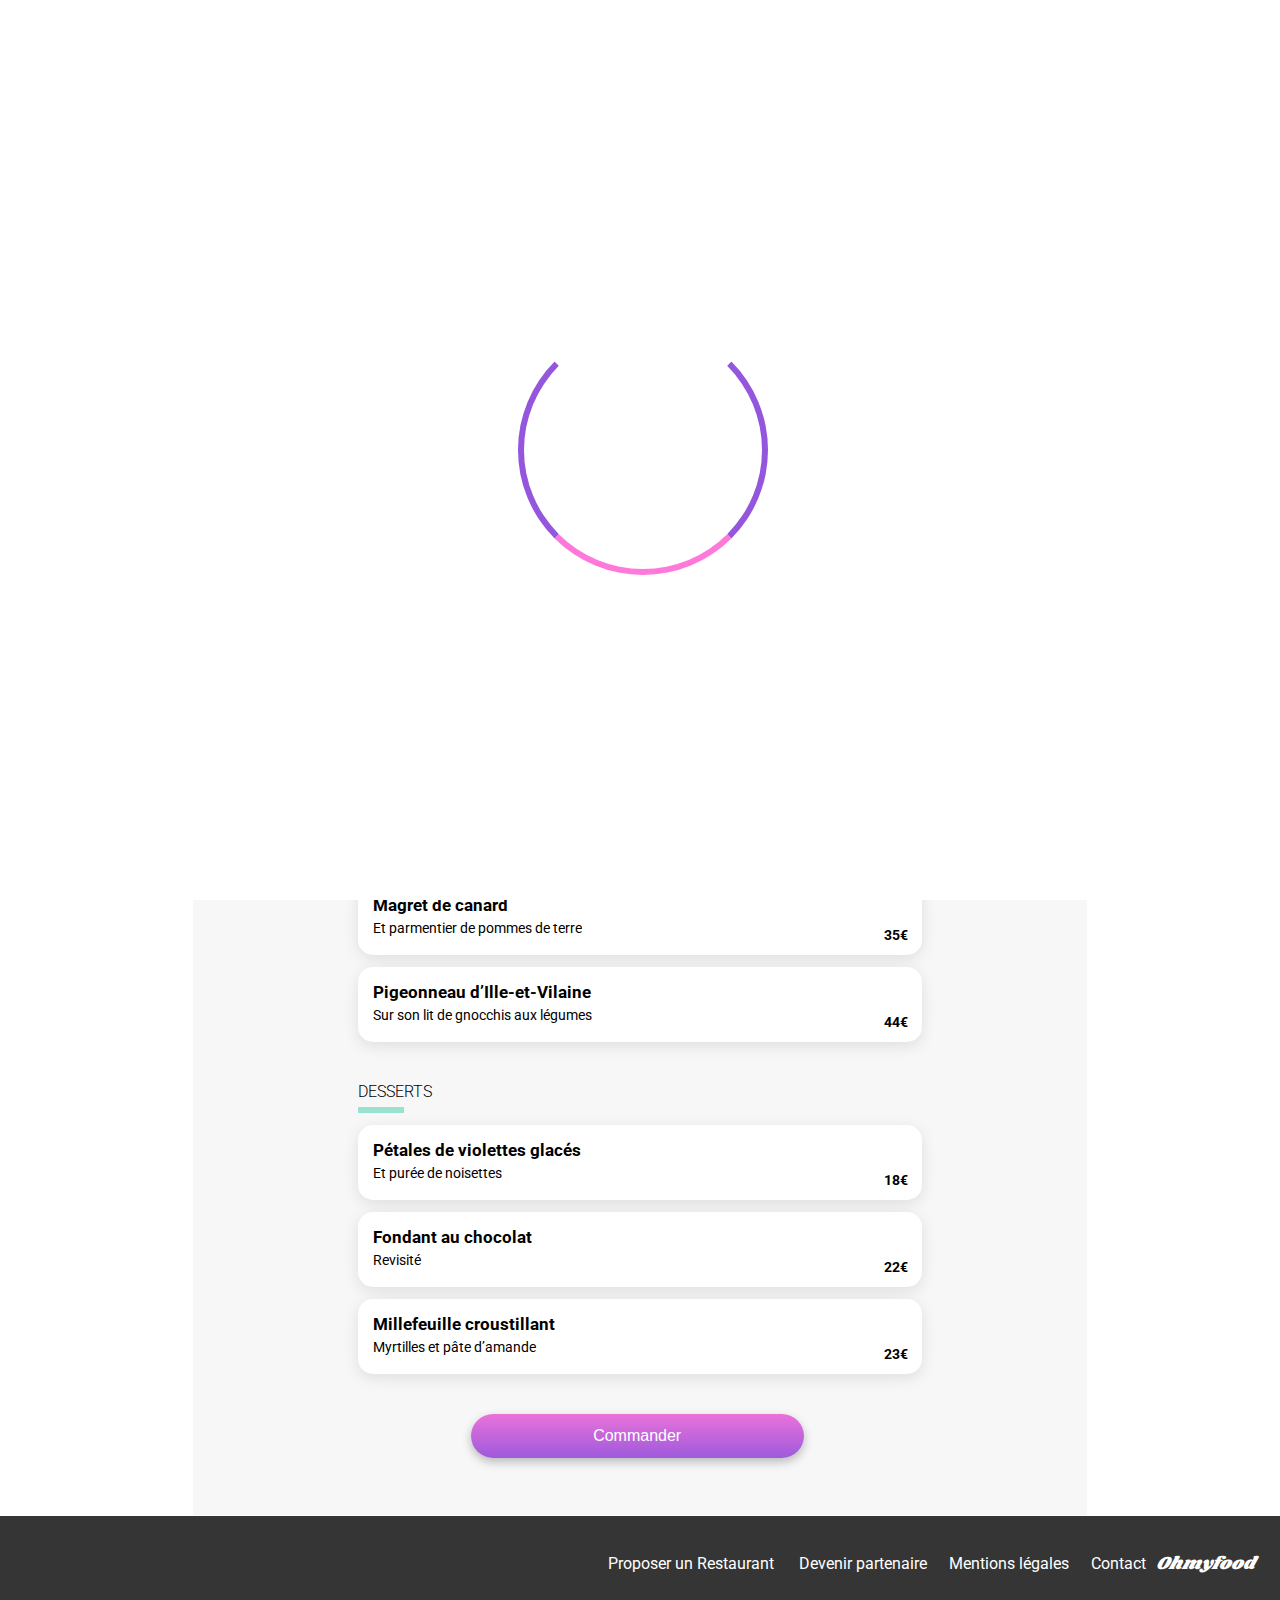
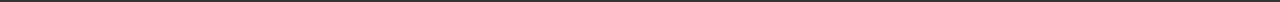
==== Alafrançaise.html @ b2cfc59d "finalisation animation" ====
<!DOCTYPE html>
<html lang="fr">
<head>
    <meta charset="UTF-8">
    <meta http-equiv="X-UA-Compatible" content="IE=edge">
    <meta name="viewport" content="width=device-width, initial-scale=1.0">
    <title>La palette du goût</title>
    <link rel="preconnect" href="https://fonts.googleapis.com">
    <link rel="preconnect" href="https://fonts.gstatic.com" crossorigin>
    <link href="https://fonts.googleapis.com/css2?family=Roboto:wght@300;400;500&family=Shrikhand&display=swap" rel="stylesheet">
    <link rel="stylesheet" href="https://cdnjs.cloudflare.com/ajax/libs/font-awesome/6.2.1/css/all.min.css"
          integrity="sha512-MV7K8+y+gLIBoVD59lQIYicR65iaqukzvf/nwasF0nqhPay5w/9lJmVM2hMDcnK1OnMGCdVK+iQrJ7lzPJQd1w=="
          crossorigin="anonymous" referrerpolicy="no-referrer">
    <link rel="stylesheet" href="./css/index.css">
</head>
 <body>
      <div class="loadcontent">
          <span class="loader"></span>
      </div>
    <header>
       <div class="fleche">
          <a href="index.html"><i class="fa-solid fa-arrow-left"></i></a>
       </div>
        <img class="logo" src="src/restaurants/logo/ohmyfood@2x.svg" alt="logo">
        <img class="paletteimg"src="src/restaurants/jay-wennington-N_Y88TWmGwA-unsplash.jpg" alt="plat">
    </header>
      <div class="backcolor">
         <section class="intromenu">
            <h1 class="titlemenu">À la française</h1>
            <div class="heart">
               <i class="fa-regular fa-heart nofull"></i>
               <i class="fa-solid fa-heart full"></i>
           </div>   
         </section>

          <section class="menupage">
                <div>
                    <h2 class="titlerepas">Entrée</h2>
                    <div class="linegreen"></div>
                </div>

                <div class="contourbutton">
                      <div class="menubutton animbutton">
                              <div class="textmenu">
                                  <h3>Tartare de poulpe acidulé</h3>
                                  <p>Aux zestes d'orange</p>
                              </div>
                               <div class="contentbutton">
                                <p class="price"><strong>25€</strong></p>
                                <div class="formconfirm">
                                    <i class="fa-solid fa-check"></i>
                                </div>  
                              </div>  
                        </div>
                      <div class="menubutton animbutton">
                            <div class="textmenu">
                               <h3>Velouté de légumes d'antan</h3>
                               <p>Carotte, panais, topinambour</p>
                            </div>
                             <div class="contentbutton">  
                               <p class="price"><strong>35€</strong></p>
                               <div class="formconfirm">
                                 <i class="fa-solid fa-check"></i>
                               </div>
                            </div>       
                      </div>
                      <div class="menubutton animbutton">
                            <div class="textmenu">
                              <h3>Soupe à l'oignon</h3>
                              <p>Revisitée</p>
                           </div>
                             <div class="contentbutton">  
                               <p class="price"><strong>20€</strong></p>
                               <div class="formconfirm">
                                 <i class="fa-solid fa-check"></i>
                               </div>
                             </div>       
                       </div>
                </div>

                 <div>
                     <h2 class="titlerepas">Plats</h2>
                    <div class="linegreen"></div>
                 </div>
                <div class="contourbutton">
                  <div class="menubutton animbutton">
                        <div class="textmenu">
                          <h3>Coquilles Saint-Jacques</h3>
                          <p>Accompagnées d'une purée de panais</p>
                        </div>  
                            <div class="contentbutton">  
                               <p class="price"><strong>40€</strong></p>
                               <div class="formconfirm">
                                 <i class="fa-solid fa-check"></i>
                               </div>
                            </div>       
                  </div>
                  <div class="menubutton animbutton">
                        <div class="textmenu">
                          <h3>Magret de canard</h3>
                          <p>Et parmentier de pommes de terre</p>
                        </div>  
                          <div class="contentbutton">  
                            <p class="price"><strong>35€</strong></p>
                            <div class="formconfirm">
                              <i class="fa-solid fa-check"></i>
                            </div>
                         </div>       
                   </div>
                   <div class="menubutton animbutton">
                        <div class="textmenu">
                          <h3>Pigeonneau d’Ille-et-Vilaine</h3>
                          <p>Sur son lit de gnocchis aux légumes</p>
                        </div>  
                          <div class="contentbutton">  
                               <p class="price"><strong>44€</strong></p>
                               <div class="formconfirm">
                                 <i class="fa-solid fa-check"></i>
                               </div>
                          </div>       
                    </div>
             </div>
             <div>
               <h2 class="titlerepas">Desserts</h2>
               <div class="linegreen"></div>
           </div>

           <div class="contourbutton">
                <div class="menubutton animbutton">
                     <div class="textmenu">
                        <h3>Pétales de violettes glacés</h3>
                        <p>Et purée de noisettes</p>
                     </div>   
                          <div class="contentbutton">  
                             <p class="price"><strong>18€</strong></p>
                             <div class="formconfirm">
                              <i class="fa-solid fa-check"></i>
                             </div>
                          </div>       
                </div>
                <div class="menubutton animbutton">
                      <div class="textmenu">
                        <h3>Fondant au chocolat</h3>
                        <p>Revisité</p>
                     </div>   
                        <div class="contentbutton">  
                          <p class="price"><strong>22€</strong></p>
                          <div class="formconfirm">
                           <i class="fa-solid fa-check"></i>
                          </div>
                       </div>       
                 </div>
                 <div class="menubutton animbutton">
                      <div class="textmenu">
                        <h3>Millefeuille croustillant</h3>
                        <p>Myrtilles et pâte d’amande</p>
                      </div>  
                        <div class="contentbutton">  
                          <p class="price"><strong>23€</strong></p>
                          <div class="formconfirm">
                           <i class="fa-solid fa-check"></i>
                          </div>
                        </div>       
                  </div>
            </div>

            <button class="buttoncommander">Commander</button>

         </section>
     </div> 
     <footer>
      <div class="footertitle">Ohmyfood</div>
          <ul>
            <li><i class="fa solid fa-utensils"></i><a href="#">Proposer un Restaurant</a></li>
            <li><i class="fa solid fa-handshake-angle"></i><a href="#">Devenir partenaire</a></li> 
            <li><a href="#">Mentions légales</a></li>
            <li><a href="mailto:example@ohmyfood.com">Contact</a></li>
        </ul>
    </footer>
 </body>           
 </html>
---- css/index.css ----
/****couleur base****/
/***couleur principal*****/
/******gradient*****/
@import url("https://fonts.googleapis.com/css2?family=Shrikhand&display=swap");
@import url("https://fonts.googleapis.com/css2?family=Roboto:wght@300;400;500;700&display=swap");
body {
  font-family: "roboto", sans-serif;
  margin: 0;
  padding: 0;
  background-color: #F7F7F7;
}
@media screen and (min-width: 1024px) {
  body {
    background-color: white;
  }
}

h1 {
  font-family: "Shrikhand", sans-serif;
}

h2, h3, p {
  margin: 0;
  font-family: "Roboto", sans-serif;
}

img {
  object-fit: cover;
}

a {
  text-decoration: none;
  color: black;
}

.loadcontent {
  position: fixed;
  top: 0;
  left: 0;
  width: 100%;
  height: 100%;
  background-color: white;
  display: flex;
  align-items: center;
  justify-content: center;
  z-index: 9999;
  animation: fade-out 0.1s 1s forwards;
}

@keyframes fade-out {
  0% {
    opacity: 1;
  }
  100% {
    opacity: 0;
    visibility: hidden;
  }
}
.loader {
  width: 250px;
  height: 250px;
  border-radius: 50%;
  display: inline-block;
  position: relative;
  border: 3px solid;
  border-color: #FFF #FFF transparent;
  box-sizing: border-box;
  animation: rotation 1s linear infinite;
}

.loader::after {
  content: "";
  box-sizing: border-box;
  position: absolute;
  left: 0;
  right: 0;
  top: 0;
  bottom: 0;
  margin: auto;
  border: 6px solid;
  border-color: transparent #9356DC #FF79DA;
  width: 250px;
  height: 250px;
  border-radius: 50%;
  animation: rotationBack 0.6s linear infinite;
  transform-origin: center center;
}

@keyframes rotation {
  0% {
    transform: rotate(0deg);
  }
  100% {
    transform: rotate(360deg);
  }
}
@keyframes rotationBack {
  0% {
    transform: rotate(0deg);
  }
  100% {
    transform: rotate(-360deg);
  }
}
header {
  display: flex;
  align-items: center;
  justify-content: center;
  flex-direction: column;
}
header .fleche {
  position: absolute;
  left: 10px;
  top: 20px;
}
header .fleche .fa-arrow-left {
  font-size: 18px;
  font-weight: bold;
}
header .logo {
  width: 200px;
  padding-top: 14px;
  padding-bottom: 5px;
}
header .paletteimg {
  width: 100%;
  height: 275px;
  padding-top: 12px;
}
header > .location {
  display: flex;
  align-items: center;
  justify-content: center;
  background-color: #EAEAEA;
  padding-top: 17px;
  padding-bottom: 17px;
  width: 100%;
  box-shadow: inset 0em 5px 4px rgba(0, 0, 0, 0.15);
}

input {
  background-color: #EAEAEA;
  width: 100%;
  border: none;
  padding-left: 10px;
  padding-left: 10px;
  font-size: 16px;
  width: 137px;
}
input:focus {
  outline: none;
}

.locform {
  display: flex;
  align-items: center;
  justify-content: center;
  justify-content: center;
  align-items: center;
  width: 40%;
}
.locform label {
  padding-left: 7px;
}
.locform ::placeholder {
  color: #353535;
  font-weight: bold;
}

.buttonsection1 {
  color: white;
  border: none;
  border-radius: 25px;
  background: linear-gradient(to top, #9356DC -14%, #FF79DA 128%);
  font-size: 16px;
  text-align: center;
  padding-top: 13px;
  padding-bottom: 13px;
  box-shadow: 0px 4px 10px rgba(0, 0, 0, 0.25);
  margin-bottom: 57px;
  width: 59%;
  cursor: pointer;
  transition: opacity 500ms ease-in-out;
}
.buttonsection1:hover {
  opacity: 0.8;
  box-shadow: 0px 4px 15px rgba(0, 0, 0, 0.35);
}

@media screen and (min-width: 768px) {
  .buttonsection1 {
    width: 30%;
  }
}
@media screen and (min-width: 768px) and (min-width: 1440px) {
  .buttonsection1 {
    width: 18%;
  }
}
.buttoncommander {
  color: white;
  border: none;
  border-radius: 25px;
  background: linear-gradient(to top, #9356DC -14%, #FF79DA 128%);
  font-size: 16px;
  text-align: center;
  padding-top: 13px;
  padding-bottom: 13px;
  box-shadow: 0px 4px 10px rgba(0, 0, 0, 0.25);
  margin-bottom: 57px;
  width: 59%;
  cursor: pointer;
  transition: opacity 500ms ease-in-out;
  margin-top: 40px;
  margin-left: 20%;
}
.buttoncommander:hover {
  opacity: 0.8;
  box-shadow: 0px 4px 15px rgba(0, 0, 0, 0.35);
}
@media screen and (min-width: 1440px) {
  .buttoncommander {
    width: 33%;
    margin-left: 30%;
  }
}

.restaurant {
  padding: 0px;
}
.restaurant .titrerestaurants {
  padding-bottom: 20px;
  padding-top: 40px;
}
.restaurant .contenairRestaurant {
  padding: 15px;
  display: flex;
  flex-direction: column;
}
.restaurant .cardRestaurant {
  position: relative;
  border-radius: 15px;
  background-color: white;
  box-shadow: 0px 4px 15px rgba(0, 0, 0, 0.1);
  width: 100%;
  margin-bottom: 18px;
  height: 250px;
}
.restaurant .nouveau::after {
  content: "Nouveau";
  display: flex;
  align-items: center;
  justify-content: center;
  position: absolute;
  background-color: #99E2D0;
  color: #008766;
  border-radius: 2px;
  width: 80px;
  height: 29px;
  right: 15px;
  top: 14px;
  font-size: 14px;
  font-weight: 500;
}
.restaurant img {
  height: 65%;
  width: 100%;
  border-top-right-radius: 15px;
  border-top-left-radius: 15px;
}
.restaurant .cardcontent {
  display: flex;
  align-items: center;
  justify-content: space-between;
  padding-left: 13px;
  padding-right: 56px;
  padding-top: 16px;
}
.restaurant .restaurantTextcontent h2 {
  font-size: 18px;
}
.restaurant .restaurantTextcontent p {
  padding-top: 5px;
  padding-bottom: 12px;
  font-size: 17px;
}

@media screen and (min-width: 1024px) {
  .restaurant {
    display: flex;
    align-items: center;
    justify-content: center;
  }
  .restaurant .cardcontenair {
    display: flex;
    flex-direction: row;
    flex-wrap: wrap;
    justify-content: space-between;
    padding-bottom: 30px;
    margin-top: 28px;
  }
  .restaurant .cardRestaurant {
    width: 47%;
    height: 251px;
    margin-bottom: 57px;
  }
}
.heart {
  position: relative;
  display: flex;
  justify-content: center;
  align-items: center;
  margin-right: 16px;
  font-size: 22px;
}
.heart .nofull {
  position: absolute;
  color: black;
}
.heart .full {
  position: absolute;
  opacity: 0;
  background: linear-gradient(193.33deg, #9356DC -11.44%, #FF79DA 123.93%);
  background-clip: text;
  -webkit-background-clip: text;
  color: transparent;
  transition: all 500ms;
}
.heart:hover .full {
  opacity: 1;
}
.heart:hover .empty {
  opacity: 0;
}

.section1 {
  display: flex;
  align-items: center;
  justify-content: center;
  background-color: #F7F7F7;
  flex-direction: column;
  text-align: center;
  padding-top: 35px;
}
.section1 p {
  padding: 10px 0 26px;
  width: 96%;
}
.section1 h2 {
  width: 62%;
}
@media (min-width: 1024px) {
  .section1 h2 {
    font-size: 40px;
    width: 70%;
  }
  .section1 p {
    font-size: 18px;
  }
}

.fonctionnement {
  background: white;
  padding: 48px 20px 68px;
}
.fonctionnement h2 {
  margin-top: 0;
  margin-bottom: 26px;
}
.fonctionnement ol {
  margin: 0px;
  padding: 0px;
  list-style: none;
}
.fonctionnement li {
  background-color: #F7F7F7;
  box-shadow: 0px 4px 15px rgba(0, 0, 0, 0.15);
  display: flex;
  border-radius: 20px;
  padding: 25px;
  margin: 16px 0px 25px 12px;
  width: 79%;
}
.fonctionnement i {
  font-size: 21px;
  margin-right: 23px;
  margin-left: 5px;
  color: grey;
}
.fonctionnement .fa-store {
  color: #9356DC;
}
.fonctionnement .chiffre {
  display: flex;
  align-items: center;
  justify-content: center;
  position: absolute;
  border-radius: 50%;
  background-color: #9356DC;
  color: white;
  width: 24px;
  height: 24px;
  font-size: 16px;
  margin-left: -37px;
}

@media screen and (min-width: 1024px) {
  .fonctionnement h2 {
    margin-left: 14%;
  }
  .fonctionnement ol {
    display: flex;
    flex-direction: row;
    width: 75%;
    margin-left: 14%;
    gap: 35px;
  }
}
.heart {
  margin-right: 12px;
  margin-top: 12px;
}

.backcolor {
  background-color: #F7F7F7;
  position: relative;
  top: -73px;
  border-radius: 50px 50px 0 0;
  margin-bottom: -57px;
}
@media screen and (min-width: 1024px) {
  .backcolor {
    margin-left: 193px;
    margin-right: 193px;
  }
}

.titlemenu {
  font-style: italic;
  font-size: 28px;
  font-weight: 400;
  margin-top: 32px;
  margin-left: 17px;
}

.intromenu {
  display: flex;
  justify-content: space-between;
  align-items: center;
  margin: 32px 17px 42px 0;
}
@media screen and (min-width: 1024px) {
  .intromenu {
    display: flex;
    align-items: center;
    justify-content: center;
    gap: 24px;
  }
}

.heart {
  margin-right: 12px;
}

.menupage {
  margin-left: 13px;
  margin-right: 13px;
}
@media screen and (min-width: 1024px) {
  .menupage {
    margin-left: 165px;
    margin-right: 165px;
  }
}
.menupage .titlerepas {
  font-weight: 300;
  font-size: 16px;
  text-transform: uppercase;
  margin-top: 40px;
}
.menupage .linegreen {
  margin-top: 6px;
  border: 3px solid #99E2D0;
  width: 40px;
}

.contourbutton {
  display: flex;
  flex-direction: column;
  position: relative;
}

.menubutton {
  position: relative;
  display: flex;
  margin-top: 12px;
  height: 45px;
  background-color: white;
  box-shadow: 0px 4px 15px rgba(0, 0, 0, 0.1);
  border-radius: 15px;
  font-size: 14px;
  padding: 15px 0px 15px 15px;
  overflow: hidden;
  white-space: nowrap;
  text-overflow: ellipsis;
}

.contentbutton {
  display: flex;
  align-items: center;
  height: 100%;
  position: absolute;
  top: 0px;
  right: -60px;
  transition: right 0.3s ease-in;
  overflow: hidden;
}

.textmenu p {
  font-size: 14px;
  padding-bottom: 8px;
  white-space: nowrap;
  overflow: hidden;
  text-overflow: ellipsis;
  width: 100%;
}
.textmenu p:active {
  width: 60%;
}
.textmenu h3 {
  font-size: 17px;
  padding-bottom: 5px;
  white-space: nowrap;
  overflow: hidden;
  text-overflow: ellipsis;
  width: 100%;
}
.textmenu h3:active {
  width: 60%;
}

.formconfirm {
  display: flex;
  align-items: center;
  justify-content: center;
  position: relative;
  top: 0px;
  width: 59px;
  height: 100%;
  background: #99E2D0;
  border-radius: 0 15px 15px 0;
}
.formconfirm i {
  display: flex;
  align-items: center;
  justify-content: center;
  width: 20px;
  height: 20px;
  background-color: white;
  color: #99E2D0;
  border-radius: 50%;
}

.price {
  position: relative;
  margin-right: 15px;
  margin-top: 35px;
}

.menubutton:active .contentbutton {
  right: 0%;
}

.anim1 {
  animation: animbutton 3.5s;
}

.anim2 {
  animation: animbutton 4.5s;
}

.anim3 {
  animation: animbutton 5.5s;
}

@keyframes animbutton {
  from {
    transform: scale(0);
  }
  to {
    transform: scale(1);
  }
}
footer {
  background-color: #353535;
  color: white;
  padding: 22px 25px;
  display: flex;
  flex-direction: column;
  align-items: flex-start;
}
@media screen and (min-width: 1024px) {
  footer {
    margin-top: -72px;
  }
}
footer .footertitle {
  color: white;
  font-family: "Shrikhand";
  font-style: italic;
  font-weight: 400;
  font-size: 18px;
}
footer ul {
  list-style: none;
  margin-bottom: 0;
  padding-left: 0;
}
footer ul li {
  margin-bottom: 7px;
}
footer ul a {
  text-decoration: none;
  color: white;
}
footer ul .fa-utensils {
  margin-right: 7px;
}
footer ul .fa-handshake-angle {
  margin-right: 3px;
}

@media screen and (min-width: 1024px) {
  footer {
    display: flex;
    flex-direction: row-reverse;
    text-align: center;
  }
  footer .footertitle {
    margin-top: 13px;
    margin-left: 10px;
  }
  footer ul {
    display: flex;
    flex-direction: row;
    gap: 22px;
  }
}

/*# sourceMappingURL=index.css.map */
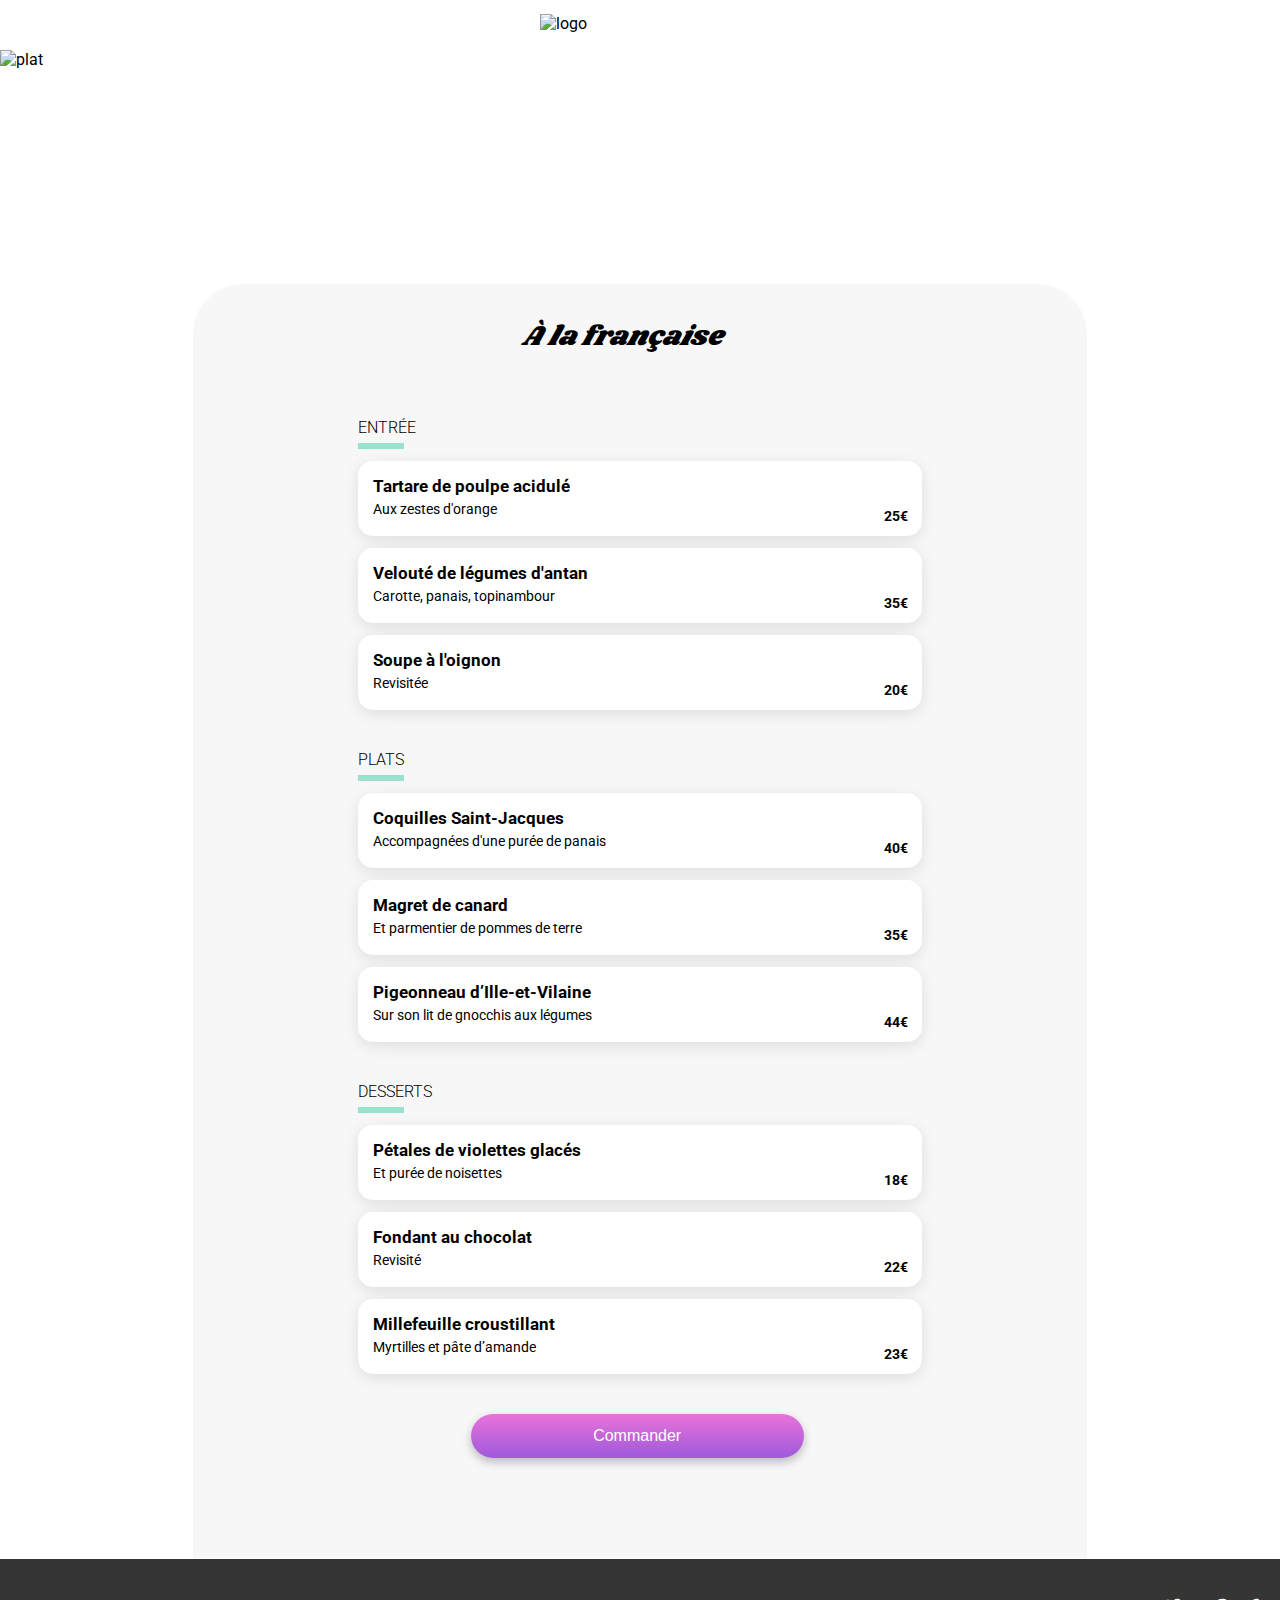
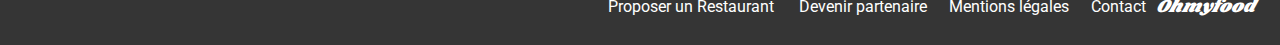
==== commit 25d65df4: "modif sémantique" ====
--- a/Alafrançaise.html
+++ b/Alafrançaise.html
@@ -14,15 +14,13 @@
     <link rel="stylesheet" href="./css/index.css">
 </head>
  <body>
-      <div class="loadcontent">
-          <span class="loader"></span>
-      </div>
+     
     <header>
        <div class="fleche">
           <a href="index.html"><i class="fa-solid fa-arrow-left"></i></a>
        </div>
         <img class="logo" src="src/restaurants/logo/ohmyfood@2x.svg" alt="logo">
-        <img class="paletteimg"src="src/restaurants/jay-wennington-N_Y88TWmGwA-unsplash.jpg" alt="plat">
+        <img class="paletteimg" src="src/restaurants/jay-wennington-N_Y88TWmGwA-unsplash.jpg" alt="plat">
     </header>
       <div class="backcolor">
          <section class="intromenu">
@@ -33,14 +31,15 @@
            </div>   
          </section>
 
-          <section class="menupage">
+          <div class="menupage">
+            <section class="anim1">
                 <div>
                     <h2 class="titlerepas">Entrée</h2>
                     <div class="linegreen"></div>
                 </div>
 
                 <div class="contourbutton">
-                      <div class="menubutton animbutton">
+                      <div class="menubutton">
                               <div class="textmenu">
                                   <h3>Tartare de poulpe acidulé</h3>
                                   <p>Aux zestes d'orange</p>
@@ -52,7 +51,7 @@
                                 </div>  
                               </div>  
                         </div>
-                      <div class="menubutton animbutton">
+                      <div class="menubutton">
                             <div class="textmenu">
                                <h3>Velouté de légumes d'antan</h3>
                                <p>Carotte, panais, topinambour</p>
@@ -64,7 +63,7 @@
                                </div>
                             </div>       
                       </div>
-                      <div class="menubutton animbutton">
+                      <div class="menubutton">
                             <div class="textmenu">
                               <h3>Soupe à l'oignon</h3>
                               <p>Revisitée</p>
@@ -77,13 +76,14 @@
                              </div>       
                        </div>
                 </div>
-
+             </section>   
+             <section class="anim2">
                  <div>
                      <h2 class="titlerepas">Plats</h2>
                     <div class="linegreen"></div>
                  </div>
                 <div class="contourbutton">
-                  <div class="menubutton animbutton">
+                  <div class="menubutton">
                         <div class="textmenu">
                           <h3>Coquilles Saint-Jacques</h3>
                           <p>Accompagnées d'une purée de panais</p>
@@ -95,7 +95,7 @@
                                </div>
                             </div>       
                   </div>
-                  <div class="menubutton animbutton">
+                  <div class="menubutton">
                         <div class="textmenu">
                           <h3>Magret de canard</h3>
                           <p>Et parmentier de pommes de terre</p>
@@ -107,7 +107,7 @@
                             </div>
                          </div>       
                    </div>
-                   <div class="menubutton animbutton">
+                   <div class="menubutton">
                         <div class="textmenu">
                           <h3>Pigeonneau d’Ille-et-Vilaine</h3>
                           <p>Sur son lit de gnocchis aux légumes</p>
@@ -119,54 +119,60 @@
                                </div>
                           </div>       
                     </div>
-             </div>
-             <div>
-               <h2 class="titlerepas">Desserts</h2>
-               <div class="linegreen"></div>
-           </div>
+               </div>
+            </section>
+            <section class="anim3">
+                       <div>
+                          <h2 class="titlerepas">Desserts</h2>
+                         <div class="linegreen"></div>
+                      </div>
 
-           <div class="contourbutton">
-                <div class="menubutton animbutton">
-                     <div class="textmenu">
-                        <h3>Pétales de violettes glacés</h3>
-                        <p>Et purée de noisettes</p>
-                     </div>   
-                          <div class="contentbutton">  
-                             <p class="price"><strong>18€</strong></p>
+                  <div class="contourbutton">
+                               <div class="menubutton">
+                                 <div class="textmenu">
+                                    <h3>Pétales de violettes glacés</h3>
+                                    <p>Et purée de noisettes</p>
+                                 </div>   
+                                 <div class="contentbutton">  
+                                     <p class="price"><strong>18€</strong></p>
+                                   <div class="formconfirm">
+                                      <i class="fa-solid fa-check"></i>
+                                   </div>
+                                 </div>       
+                               </div>
+                
+                       <div class="menubutton">
+                         <div class="textmenu">
+                           <h3>Fondant au chocolat</h3>
+                           <p>Revisité</p>
+                         </div>   
+                         <div class="contentbutton">  
+                               <p class="price"><strong>22€</strong></p>
                              <div class="formconfirm">
-                              <i class="fa-solid fa-check"></i>
+                                <i class="fa-solid fa-check"></i>
                              </div>
-                          </div>       
-                </div>
-                <div class="menubutton animbutton">
-                      <div class="textmenu">
-                        <h3>Fondant au chocolat</h3>
-                        <p>Revisité</p>
-                     </div>   
-                        <div class="contentbutton">  
-                          <p class="price"><strong>22€</strong></p>
-                          <div class="formconfirm">
-                           <i class="fa-solid fa-check"></i>
-                          </div>
-                       </div>       
-                 </div>
-                 <div class="menubutton animbutton">
-                      <div class="textmenu">
-                        <h3>Millefeuille croustillant</h3>
-                        <p>Myrtilles et pâte d’amande</p>
-                      </div>  
-                        <div class="contentbutton">  
-                          <p class="price"><strong>23€</strong></p>
-                          <div class="formconfirm">
-                           <i class="fa-solid fa-check"></i>
-                          </div>
-                        </div>       
+                           </div>       
+                      </div>
+
+                       <div class="menubutton">
+                             <div class="textmenu">
+                                <h3>Millefeuille croustillant</h3>
+                                <p>Myrtilles et pâte d’amande</p>
+                             </div>  
+                             <div class="contentbutton">  
+                                <p class="price"><strong>23€</strong></p> 
+                                 <div class="formconfirm">
+                                   <i class="fa-solid fa-check"></i>
+                                 </div>
+                            </div>     
+                         </div> 
+
                   </div>
-            </div>
+               </section>
 
             <button class="buttoncommander">Commander</button>
 
-         </section>
+          </div>
      </div> 
      <footer>
       <div class="footertitle">Ohmyfood</div>
--- a/css/index.css
+++ b/css/index.css
@@ -213,6 +213,7 @@
   transition: opacity 500ms ease-in-out;
   margin-top: 40px;
   margin-left: 20%;
+  margin-bottom: 100px;
 }
 .buttoncommander:hover {
   opacity: 0.8;
@@ -222,6 +223,7 @@
   .buttoncommander {
     width: 33%;
     margin-left: 30%;
+    margin-bottom: 100px;
   }
 }
 
